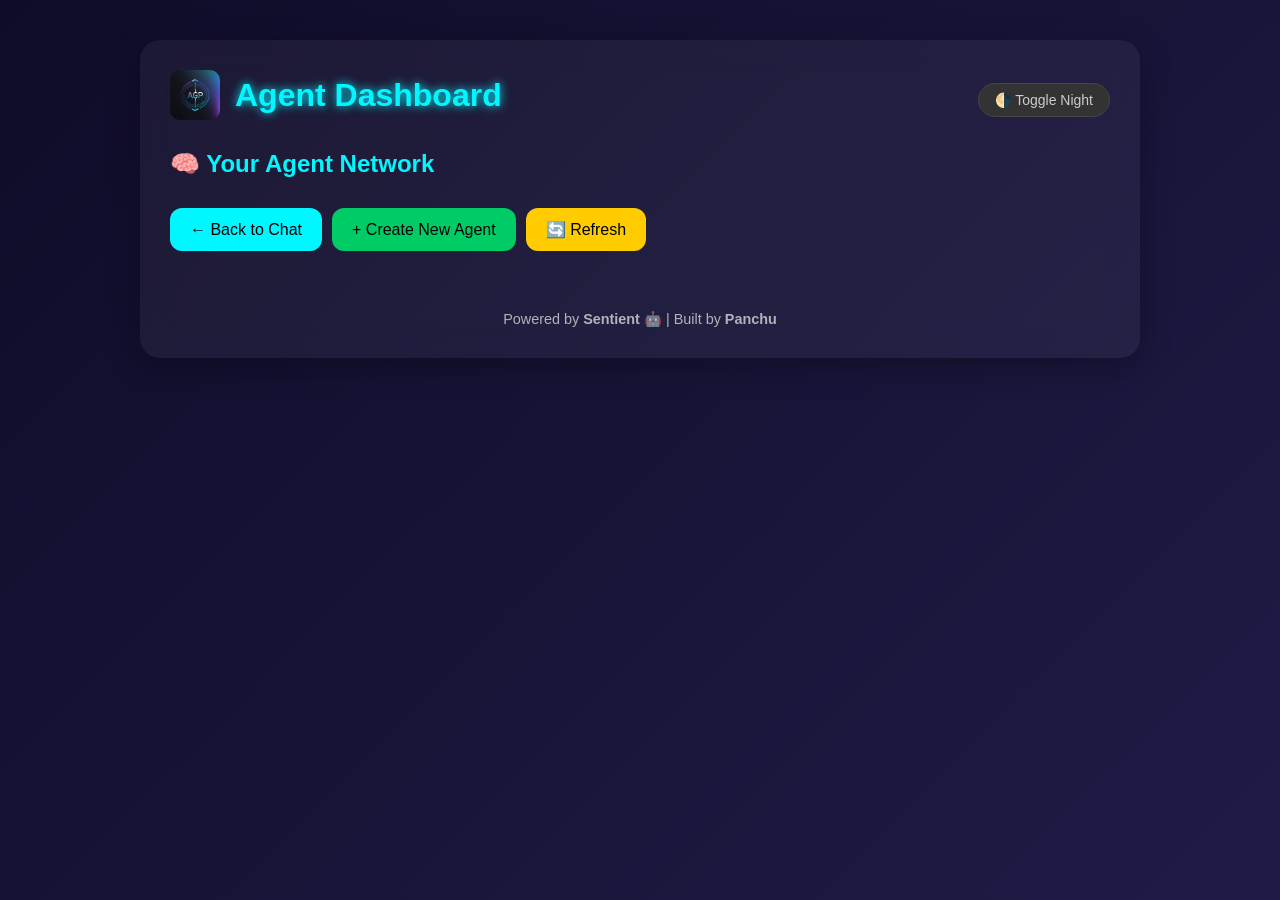
==== templates/dashboard.html @ e03869d6 "🧠 Final working version — overwriting remote with clean project" ====
<!DOCTYPE html>
<html lang="en">
<head>
  <meta charset="UTF-8" />
  <title>AGP - Agent Dashboard</title>
  <meta name="viewport" content="width=device-width, initial-scale=1.0" />
  <style>
    * { margin: 0; padding: 0; box-sizing: border-box; }
    html, body {
      height: 100%;
      font-family: 'Segoe UI', sans-serif;
      color: #f1f1f1;
      overflow-x: hidden;
      background: linear-gradient(135deg, #0f0c29, #302b63, #24243e);
      background-size: 400% 400%;
      animation: gradientBG 20s ease infinite;
    }

    @keyframes gradientBG {
      0% { background-position: 0% 50%; }
      50% { background-position: 100% 50%; }
      100% { background-position: 0% 50%; }
    }

    canvas#bg-canvas {
      position: fixed;
      top: 0;
      left: 0;
      width: 100vw;
      height: 100vh;
      z-index: -1;
      background: transparent;
    }

    .container {
      max-width: 1000px;
      margin: 40px auto;
      padding: 30px;
      background: rgba(255, 255, 255, 0.05);
      border-radius: 20px;
      backdrop-filter: blur(16px);
      box-shadow: 0 8px 32px rgba(0, 0, 0, 0.3);
    }

    .logo-bar {
      display: flex;
      align-items: center;
      justify-content: space-between;
      flex-wrap: wrap;
      margin-bottom: 30px;
    }

    .logo-left {
      display: flex;
      align-items: center;
      gap: 15px;
    }

    .logo-left img {
      width: 50px;
      height: 50px;
      border-radius: 10px;
    }

    h1 {
      font-size: 2em;
      color: #00f7ff;
      text-shadow: 0 0 10px #00f7ff;
    }

    h2 {
      font-size: 1.5em;
      color: #00f7ff;
      margin-bottom: 20px;
    }

    button {
      background-color: #00f7ff;
      color: #000;
      border: none;
      padding: 12px 20px;
      font-size: 16px;
      border-radius: 12px;
      margin-top: 10px;
      cursor: pointer;
      transition: background 0.3s ease, transform 0.2s ease;
    }

    button:hover {
      background-color: #02d0d0;
      transform: translateY(-2px);
    }

    .toggle-dark {
      font-size: 14px;
      padding: 8px 16px;
      border-radius: 20px;
      background: #333;
      color: #ccc;
      border: 1px solid #444;
    }

    .agent-grid {
      display: grid;
      grid-template-columns: repeat(auto-fill, minmax(300px, 1fr));
      gap: 20px;
      margin-top: 20px;
    }

    .agent-card {
      background: rgba(0, 0, 0, 0.2);
      border-radius: 15px;
      padding: 20px;
      transition: transform 0.3s ease, box-shadow 0.3s ease;
      position: relative;
    }

    .agent-card:hover {
      transform: translateY(-5px);
      box-shadow: 0 10px 20px rgba(0, 0, 0, 0.3);
    }

    .agent-header {
      display: flex;
      align-items: center;
      margin-bottom: 15px;
    }

    .agent-avatar {
      font-size: 2.5em;
      margin-right: 15px;
      background: rgba(0, 247, 255, 0.1);
      width: 60px;
      height: 60px;
      display: flex;
      align-items: center;
      justify-content: center;
      border-radius: 50%;
      box-shadow: 0 0 15px rgba(0, 247, 255, 0.3);
    }

    .agent-info h3 {
      font-size: 1.2em;
      margin-bottom: 5px;
      color: #00f7ff;
    }

    .agent-role {
      font-size: 0.9em;
      opacity: 0.7;
    }

    .agent-stats {
      margin-top: 15px;
      font-size: 0.9em;
    }

    .agent-stats div {
      margin-bottom: 8px;
      display: flex;
      justify-content: space-between;
    }

    .agent-stats span:first-child {
      opacity: 0.7;
    }

    .agent-actions {
      display: flex;
      gap: 10px;
      margin-top: 20px;
    }

    .agent-actions button {
      flex: 1;
      padding: 8px 0;
      font-size: 14px;
    }

    .btn-view {
      background-color: #00f7ff;
    }

    .btn-edit {
      background-color: #ffcc00;
    }

    .btn-delete {
      background-color: #ff3366;
    }

    .status-badge {
      position: absolute;
      top: 15px;
      right: 15px;
      padding: 5px 10px;
      border-radius: 20px;
      font-size: 12px;
      font-weight: bold;
    }

    .status-active {
      background-color: #00cc66;
      color: #fff;
    }

    .status-inactive {
      background-color: #999;
      color: #fff;
    }

    .trait-list {
      margin-top: 15px;
      font-size: 0.9em;
    }

    .trait-item {
      display: flex;
      justify-content: space-between;
      margin-bottom: 5px;
      padding-bottom: 5px;
      border-bottom: 1px solid rgba(255, 255, 255, 0.1);
    }

    .trait-name {
      opacity: 0.7;
    }

    .trait-value {
      color: #00f7ff;
    }

    .empty-state {
      text-align: center;
      padding: 50px 0;
      opacity: 0.7;
    }

    .empty-state p {
      margin-bottom: 20px;
    }

    .nav-buttons {
      display: flex;
      justify-content: space-between;
      margin-top: 30px;
    }

    .footer {
      margin-top: 40px;
      font-size: 0.9em;
      text-align: center;
      opacity: 0.7;
    }

    .modal {
      display: none;
      position: fixed;
      top: 0;
      left: 0;
      width: 100%;
      height: 100%;
      background: rgba(0, 0, 0, 0.7);
      z-index: 100;
      align-items: center;
      justify-content: center;
    }

    .modal-content {
      background: #1a1a2e;
      border-radius: 15px;
      padding: 30px;
      width: 90%;
      max-width: 500px;
      box-shadow: 0 0 30px rgba(0, 0, 0, 0.5);
    }

    .modal-header {
      display: flex;
      justify-content: space-between;
      align-items: center;
      margin-bottom: 20px;
    }

    .modal-header h3 {
      color: #00f7ff;
      font-size: 1.5em;
    }

    .close-modal {
      background: none;
      border: none;
      color: #fff;
      font-size: 1.5em;
      cursor: pointer;
      margin: 0;
      padding: 0;
    }

    .modal-body {
      margin-bottom: 20px;
    }

    .modal-footer {
      display: flex;
      justify-content: flex-end;
      gap: 10px;
    }

    .dark-mode {
      background: #f1f1f1;
      color: #111;
    }

    .dark-mode .container {
      background: rgba(255, 255, 255, 0.7);
      color: #111;
    }

    .dark-mode button {
      background-color: #111;
      color: #00f7ff;
    }

    .dark-mode .toggle-dark {
      background: #eee;
      color: #111;
    }

    .dark-mode .agent-card {
      background: rgba(200, 200, 200, 0.3);
    }

    .dark-mode h1, .dark-mode h2, .dark-mode h3 {
      color: #222;
      text-shadow: none;
    }

    .dark-mode .agent-info h3 {
      color: #222;
    }

    .dark-mode .trait-value {
      color: #222;
    }

    .dark-mode .modal-content {
      background: #f5f5f5;
      color: #111;
    }

    .dark-mode .modal-header h3 {
      color: #111;
    }

    .dark-mode .close-modal {
      color: #111;
    }
  </style>
</head>
<body>
  <canvas id="bg-canvas"></canvas>

  <div class="container">
    <div class="logo-bar">
      <div class="logo-left">
        <img src="/static/LOGO.png" alt="AGP Logo">
        <h1>Agent Dashboard</h1>
      </div>
      <button class="toggle-dark" onclick="toggleDark()">🌗 Toggle Night</button>
    </div>

    <div class="dashboard-header">
      <h2>🧠 Your Agent Network</h2>
      <div style="display: flex; gap: 10px; margin-bottom: 20px;">
        <button onclick="window.location.href='/'">← Back to Chat</button>
        <button onclick="window.location.href='/builder'" style="background-color: #00cc66;">+ Create New Agent</button>
        <button onclick="refreshAgents()" style="background-color: #ffcc00;">🔄 Refresh</button>
      </div>
    </div>

    <div id="agent-grid" class="agent-grid">
      <!-- Agents will be loaded here -->
      <div class="empty-state" id="empty-state" style="display: none;">
        <p>You don't have any agents yet.</p>
        <button onclick="window.location.href='/builder'">Create Your First Agent</button>
      </div>
    </div>

    <div class="footer">
      Powered by <strong>Sentient</strong> 🤖 | Built by <strong>Panchu</strong>
    </div>
  </div>

  <!-- Delete Confirmation Modal -->
  <div id="delete-modal" class="modal">
    <div class="modal-content">
      <div class="modal-header">
        <h3>Confirm Deletion</h3>
        <button class="close-modal" onclick="closeModal('delete-modal')">&times;</button>
      </div>
      <div class="modal-body">
        <p>Are you sure you want to delete this agent? This action cannot be undone.</p>
        <p id="delete-agent-name" style="font-weight: bold; margin-top: 10px;"></p>
      </div>
      <div class="modal-footer">
        <button onclick="closeModal('delete-modal')">Cancel</button>
        <button id="confirm-delete" style="background-color: #ff3366;">Delete</button>
      </div>
    </div>
  </div>

  <!-- Agent Details Modal -->
  <div id="details-modal" class="modal">
    <div class="modal-content">
      <div class="modal-header">
        <h3>Agent Details</h3>
        <button class="close-modal" onclick="closeModal('details-modal')">&times;</button>
      </div>
      <div class="modal-body" id="agent-details-content">
        <!-- Agent details will be loaded here -->
      </div>
      <div class="modal-footer">
        <button onclick="closeModal('details-modal')">Close</button>
      </div>
    </div>
  </div>

  <script>
    // Load agents on page load
    document.addEventListener('DOMContentLoaded', loadAgents);

    async function loadAgents() {
      try {
        const response = await fetch('/agents');
        const agents = await response.json();

        const agentGrid = document.getElementById('agent-grid');
        const emptyState = document.getElementById('empty-state');

        // Clear existing content
        agentGrid.innerHTML = '';

        if (Object.keys(agents).length === 0) {
          emptyState.style.display = 'block';
          agentGrid.appendChild(emptyState);
          return;
        }

        emptyState.style.display = 'none';

        // Sort agents by creation date (newest first)
        const sortedAgents = Object.entries(agents).sort((a, b) => {
          return new Date(b[1].created) - new Date(a[1].created);
        });

        for (const [name, data] of sortedAgents) {
          // Create agent card
          const card = document.createElement('div');
          card.className = 'agent-card';

          // Fetch agent traits
          let traits = {};
          try {
            const traitsResponse = await fetch(`/agent-traits/${name}`);
            if (traitsResponse.ok) {
              traits = await traitsResponse.json();
            }
          } catch (error) {
            console.error(`Error fetching traits for ${name}:`, error);
          }

          // Status badge
          const statusBadge = document.createElement('div');
          statusBadge.className = `status-badge ${data.active ? 'status-active' : 'status-inactive'}`;
          statusBadge.textContent = data.active ? 'Active' : 'Inactive';
          card.appendChild(statusBadge);

          // Agent header
          const header = document.createElement('div');
          header.className = 'agent-header';

          const avatar = document.createElement('div');
          avatar.className = 'agent-avatar';
          avatar.textContent = data.avatar || '🤖';

          const info = document.createElement('div');
          info.className = 'agent-info';

          const name_el = document.createElement('h3');
          name_el.textContent = name;

          const role = document.createElement('div');
          role.className = 'agent-role';
          role.textContent = data.role || 'Assistant';

          info.appendChild(name_el);
          info.appendChild(role);

          header.appendChild(avatar);
          header.appendChild(info);
          card.appendChild(header);

          // Agent stats
          const stats = document.createElement('div');
          stats.className = 'agent-stats';

          const created = document.createElement('div');
          created.innerHTML = `<span>Created:</span> <span>${formatDate(data.created)}</span>`;
          stats.appendChild(created);

          card.appendChild(stats);

          // Trait preview (show up to 3 traits)
          if (Object.keys(traits).length > 0) {
            const traitList = document.createElement('div');
            traitList.className = 'trait-list';

            const traitEntries = Object.entries(traits).slice(0, 3);
            traitEntries.forEach(([traitName, traitValue]) => {
              const traitItem = document.createElement('div');
              traitItem.className = 'trait-item';
              traitItem.innerHTML = `
                <span class="trait-name">${capitalizeFirstLetter(traitName)}:</span>
                <span class="trait-value">${capitalizeFirstLetter(traitValue)}</span>
              `;
              traitList.appendChild(traitItem);
            });

            if (Object.keys(traits).length > 3) {
              const moreTrait = document.createElement('div');
              moreTrait.style.textAlign = 'center';
              moreTrait.style.marginTop = '10px';
              moreTrait.style.fontSize = '0.8em';
              moreTrait.style.opacity = '0.7';
              moreTrait.textContent = `+ ${Object.keys(traits).length - 3} more traits`;
              traitList.appendChild(moreTrait);
            }

            card.appendChild(traitList);
          }

          // Agent actions
          const actions = document.createElement('div');
          actions.className = 'agent-actions';

          const viewBtn = document.createElement('button');
          viewBtn.className = 'btn-view';
          viewBtn.textContent = 'View Details';
          viewBtn.onclick = () => viewAgentDetails(name, data, traits);

          const chatBtn = document.createElement('button');
          chatBtn.textContent = 'Chat';
          chatBtn.onclick = () => window.location.href = `/?agent=${name}`;

          const deleteBtn = document.createElement('button');
          deleteBtn.className = 'btn-delete';
          deleteBtn.textContent = 'Delete';
          deleteBtn.onclick = () => confirmDeleteAgent(name);

          actions.appendChild(viewBtn);
          actions.appendChild(chatBtn);
          actions.appendChild(deleteBtn);

          card.appendChild(actions);

          // Add card to grid
          agentGrid.appendChild(card);
        }
      } catch (error) {
        console.error('Error loading agents:', error);
        alert('Failed to load agents. Please try again.');
      }
    }

    function refreshAgents() {
      loadAgents();
    }

    function viewAgentDetails(name, data, traits) {
      const detailsContent = document.getElementById('agent-details-content');

      let traitsHtml = '';
      if (Object.keys(traits).length > 0) {
        traitsHtml = `
          <h4 style="margin-top: 20px; margin-bottom: 10px;">Traits</h4>
          <div class="trait-list" style="max-height: 200px; overflow-y: auto;">
            ${Object.entries(traits).map(([traitName, traitValue]) => `
              <div class="trait-item">
                <span class="trait-name">${capitalizeFirstLetter(traitName)}:</span>
                <span class="trait-value">${capitalizeFirstLetter(traitValue)}</span>
              </div>
            `).join('')}
          </div>
        `;
      }

      detailsContent.innerHTML = `
        <div style="display: flex; align-items: center; margin-bottom: 20px;">
          <div style="font-size: 3em; margin-right: 20px;">${data.avatar || '🤖'}</div>
          <div>
            <h3 style="margin-bottom: 5px;">${name}</h3>
            <div>${data.role || 'Assistant'}</div>
          </div>
        </div>

        <div style="margin-bottom: 15px;">
          <div><strong>Status:</strong> ${data.active ? 'Active' : 'Inactive'}</div>
          <div><strong>Created:</strong> ${formatDate(data.created)}</div>
        </div>

        ${traitsHtml}

        <div style="margin-top: 20px; display: flex; gap: 10px;">
          <button onclick="window.location.href='/?agent=${name}'">Chat with Agent</button>
          <button style="background-color: ${data.active ? '#ff3366' : '#00cc66'}"
                  onclick="toggleAgentStatus('${name}', ${!data.active})">
            ${data.active ? 'Deactivate' : 'Activate'}
          </button>
        </div>
      `;

      openModal('details-modal');
    }

    async function toggleAgentStatus(name, active) {
      try {
        const response = await fetch('/toggle-agent-status', {
          method: 'POST',
          headers: {
            'Content-Type': 'application/json'
          },
          body: JSON.stringify({ name, active })
        });

        if (response.ok) {
          closeModal('details-modal');
          loadAgents();
        } else {
          alert('Failed to update agent status');
        }
      } catch (error) {
        console.error('Error toggling agent status:', error);
        alert('Failed to update agent status');
      }
    }

    function confirmDeleteAgent(name) {
      document.getElementById('delete-agent-name').textContent = name;
      document.getElementById('confirm-delete').onclick = () => deleteAgent(name);
      openModal('delete-modal');
    }

    async function deleteAgent(name) {
      try {
        const response = await fetch('/delete-agent', {
          method: 'POST',
          headers: {
            'Content-Type': 'application/json'
          },
          body: JSON.stringify({ name })
        });

        if (response.ok) {
          closeModal('delete-modal');
          loadAgents();
        } else {
          alert('Failed to delete agent');
        }
      } catch (error) {
        console.error('Error deleting agent:', error);
        alert('Failed to delete agent');
      }
    }

    function openModal(modalId) {
      document.getElementById(modalId).style.display = 'flex';
    }

    function closeModal(modalId) {
      document.getElementById(modalId).style.display = 'none';
    }

    function formatDate(dateString) {
      const date = new Date(dateString);
      return date.toLocaleDateString() + ' ' + date.toLocaleTimeString();
    }

    function capitalizeFirstLetter(string) {
      return string.charAt(0).toUpperCase() + string.slice(1);
    }

    // Dark mode toggle
    function toggleDark() {
      document.body.classList.toggle('dark-mode');
      const btn = document.querySelector('.toggle-dark');
      btn.innerText = document.body.classList.contains('dark-mode')
        ? '🌞 Toggle Day'
        : '🌗 Toggle Night';
    }

    // Star particle background
    const canvas = document.getElementById('bg-canvas');
    const ctx = canvas.getContext('2d');
    canvas.width = window.innerWidth;
    canvas.height = window.innerHeight;

    let stars = [];

    function initStars() {
      stars = [];
      for (let i = 0; i < 150; i++) {
        stars.push({
          x: Math.random() * canvas.width,
          y: Math.random() * canvas.height,
          radius: Math.random() * 1.5 + 0.5,
          dx: (Math.random() - 0.5) * 0.2,
          dy: (Math.random() - 0.5) * 0.2,
          alpha: Math.random()
        });
      }
    }

    function drawStars() {
      ctx.clearRect(0, 0, canvas.width, canvas.height);
      stars.forEach((star) => {
        ctx.beginPath();
        ctx.arc(star.x, star.y, star.radius, 0, Math.PI * 2);
        ctx.fillStyle = `rgba(255, 255, 255, ${star.alpha})`;
        ctx.fill();

        star.x += star.dx;
        star.y += star.dy;

        if (star.x < 0) star.x = canvas.width;
        if (star.x > canvas.width) star.x = 0;
        if (star.y < 0) star.y = canvas.height;
        if (star.y > canvas.height) star.y = 0;
      });
      requestAnimationFrame(drawStars);
    }

    window.addEventListener('resize', () => {
      canvas.width = window.innerWidth;
      canvas.height = window.innerHeight;
      initStars();
    });

    initStars();
    drawStars();

    // Close modals when clicking outside
    window.onclick = function(event) {
      const modals = document.getElementsByClassName('modal');
      for (let i = 0; i < modals.length; i++) {
        if (event.target === modals[i]) {
          modals[i].style.display = 'none';
        }
      }
    };
  </script>
</body>
</html>
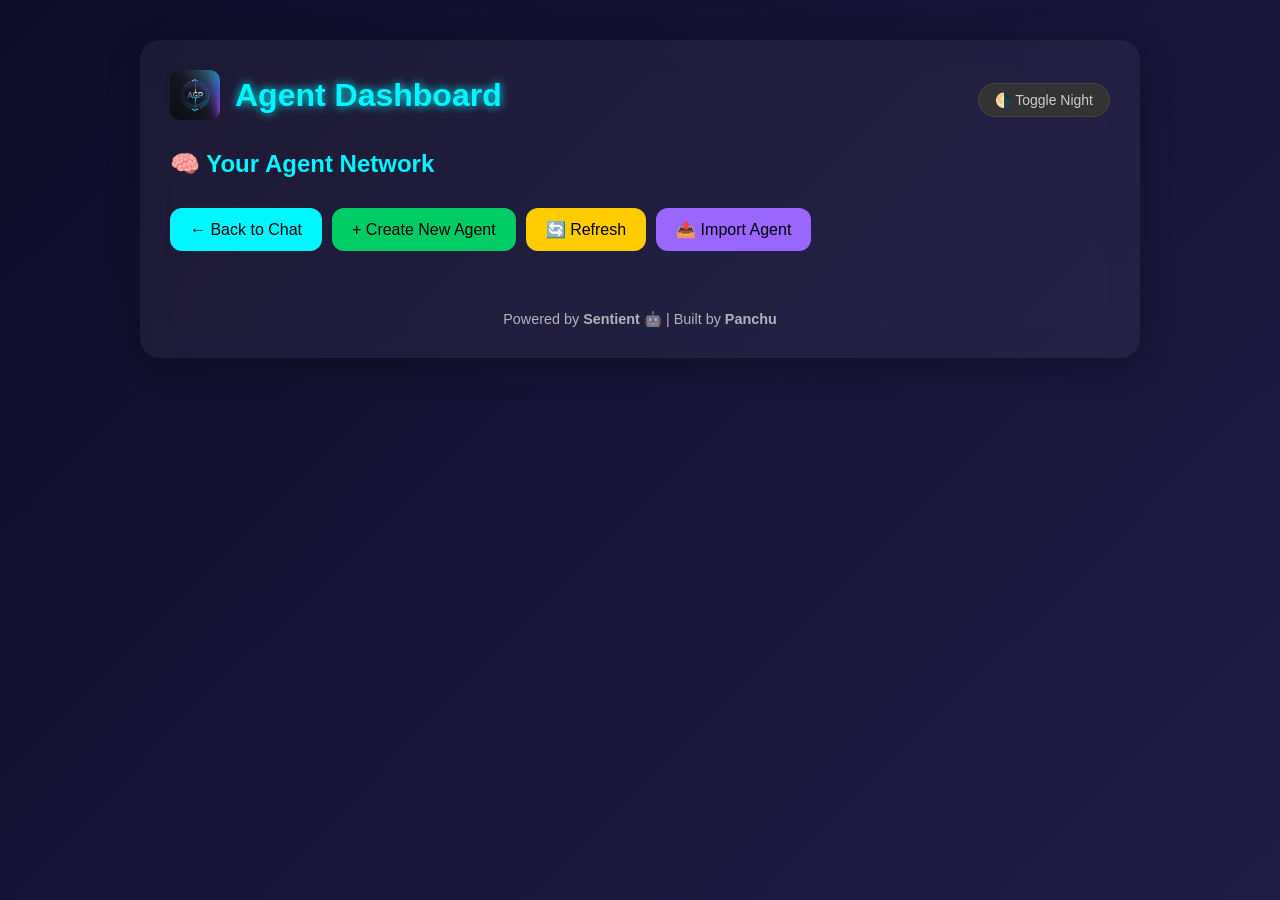
==== commit 2b411c92: "Implemented agent export/import functionality with ZIP packaging and UI integration" ====
--- a/templates/dashboard.html
+++ b/templates/dashboard.html
@@ -16,6 +16,20 @@
       animation: gradientBG 20s ease infinite;
     }
 
+    /* Loading spinner */
+    .loading-spinner {
+      width: 20px;
+      height: 20px;
+      border: 3px solid rgba(0, 247, 255, 0.3);
+      border-radius: 50%;
+      border-top-color: #00f7ff;
+      animation: spin 1s ease-in-out infinite;
+    }
+
+    @keyframes spin {
+      to { transform: rotate(360deg); }
+    }
+
     @keyframes gradientBG {
       0% { background-position: 0% 50%; }
       50% { background-position: 100% 50%; }
@@ -372,10 +386,11 @@
 
     <div class="dashboard-header">
       <h2>🧠 Your Agent Network</h2>
-      <div style="display: flex; gap: 10px; margin-bottom: 20px;">
+      <div style="display: flex; gap: 10px; margin-bottom: 20px; flex-wrap: wrap;">
         <button onclick="window.location.href='/'">← Back to Chat</button>
         <button onclick="window.location.href='/builder'" style="background-color: #00cc66;">+ Create New Agent</button>
         <button onclick="refreshAgents()" style="background-color: #ffcc00;">🔄 Refresh</button>
+        <button onclick="openImportModal()" style="background-color: #9966ff;">📤 Import Agent</button>
       </div>
     </div>
 
@@ -426,9 +441,38 @@
     </div>
   </div>
 
+  <!-- Import Agent Modal -->
+  <div id="import-modal" class="modal">
+    <div class="modal-content">
+      <div class="modal-header">
+        <h3>Import Agent</h3>
+        <button class="close-modal" onclick="closeModal('import-modal')">&times;</button>
+      </div>
+      <div class="modal-body">
+        <p>Select an agent ZIP file to import:</p>
+        <form id="import-form" enctype="multipart/form-data" style="margin-top: 20px;">
+          <input type="file" id="agent-zip" name="file" accept=".zip" style="display: block; margin-bottom: 20px; width: 100%;">
+          <div id="import-status" style="margin-top: 10px; display: none;">
+            <div style="display: flex; align-items: center; gap: 10px;">
+              <div class="loading-spinner"></div>
+              <span>Importing agent...</span>
+            </div>
+          </div>
+        </form>
+      </div>
+      <div class="modal-footer">
+        <button onclick="closeModal('import-modal')">Cancel</button>
+        <button id="import-button" style="background-color: #00cc66;">Import</button>
+      </div>
+    </div>
+  </div>
+
   <script>
     // Load agents on page load
-    document.addEventListener('DOMContentLoaded', loadAgents);
+    document.addEventListener('DOMContentLoaded', function() {
+      loadAgents();
+      setupImportForm();
+    });
 
     async function loadAgents() {
       try {
@@ -611,11 +655,14 @@
 
         ${traitsHtml}
 
-        <div style="margin-top: 20px; display: flex; gap: 10px;">
+        <div style="margin-top: 20px; display: flex; gap: 10px; flex-wrap: wrap;">
           <button onclick="window.location.href='/?agent=${name}'">Chat with Agent</button>
           <button style="background-color: ${data.active ? '#ff3366' : '#00cc66'}"
                   onclick="toggleAgentStatus('${name}', ${!data.active})">
             ${data.active ? 'Deactivate' : 'Activate'}
+          </button>
+          <button style="background-color: #9966ff;" onclick="exportAgent('${name}')">
+            📥 Export Agent
           </button>
         </div>
       `;
@@ -679,6 +726,12 @@
 
     function closeModal(modalId) {
       document.getElementById(modalId).style.display = 'none';
+
+      // Reset import form if closing import modal
+      if (modalId === 'import-modal') {
+        document.getElementById('import-form').reset();
+        document.getElementById('import-status').style.display = 'none';
+      }
     }
 
     function formatDate(dateString) {
@@ -754,10 +807,73 @@
       const modals = document.getElementsByClassName('modal');
       for (let i = 0; i < modals.length; i++) {
         if (event.target === modals[i]) {
-          modals[i].style.display = 'none';
+          closeModal(modals[i].id);
         }
       }
     };
+
+    // Export agent function
+    function exportAgent(name) {
+      window.location.href = `/export-agent/${name}`;
+    }
+
+    // Open import modal
+    function openImportModal() {
+      openModal('import-modal');
+    }
+
+    // Setup import form
+    function setupImportForm() {
+      const importButton = document.getElementById('import-button');
+      const importForm = document.getElementById('import-form');
+      const importStatus = document.getElementById('import-status');
+
+      importButton.addEventListener('click', async function() {
+        const fileInput = document.getElementById('agent-zip');
+        if (!fileInput.files || fileInput.files.length === 0) {
+          alert('Please select a ZIP file to import');
+          return;
+        }
+
+        const file = fileInput.files[0];
+        if (!file.name.endsWith('.zip')) {
+          alert('Please select a valid ZIP file');
+          return;
+        }
+
+        // Show loading status
+        importStatus.style.display = 'block';
+        importButton.disabled = true;
+
+        // Create form data
+        const formData = new FormData();
+        formData.append('file', file);
+
+        try {
+          const response = await fetch('/import-agent', {
+            method: 'POST',
+            body: formData
+          });
+
+          const result = await response.json();
+
+          if (response.ok) {
+            alert(result.message);
+            closeModal('import-modal');
+            loadAgents();
+          } else {
+            alert(`Error: ${result.error || 'Failed to import agent'}`);
+          }
+        } catch (error) {
+          console.error('Error importing agent:', error);
+          alert('Failed to import agent. Please try again.');
+        } finally {
+          // Hide loading status
+          importStatus.style.display = 'none';
+          importButton.disabled = false;
+        }
+      });
+    }
   </script>
 </body>
 </html>
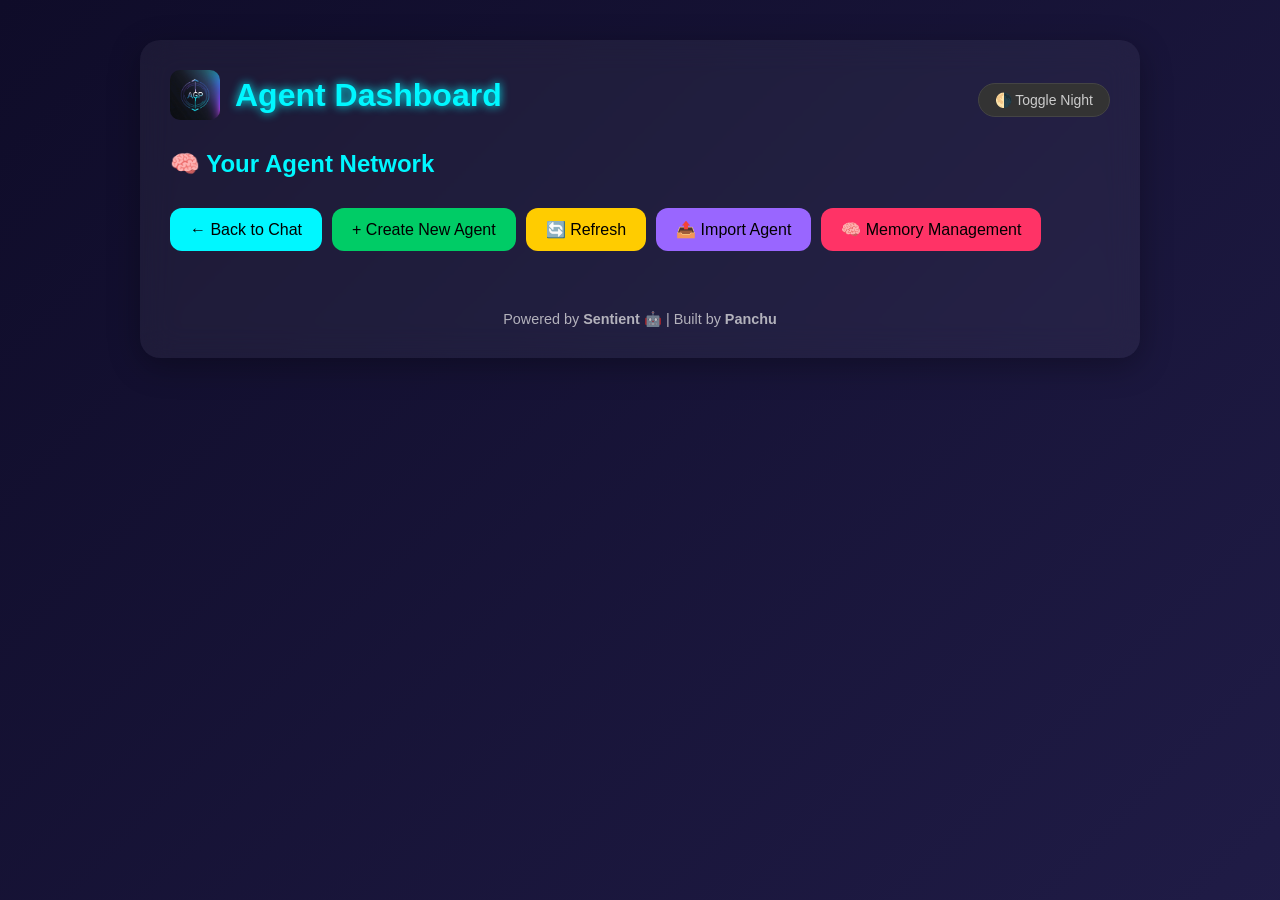
==== commit 050e9633: "Added Advanced Memory System: categories, importance ranking, memory management UI and API" ====
--- a/templates/dashboard.html
+++ b/templates/dashboard.html
@@ -391,6 +391,7 @@
         <button onclick="window.location.href='/builder'" style="background-color: #00cc66;">+ Create New Agent</button>
         <button onclick="refreshAgents()" style="background-color: #ffcc00;">🔄 Refresh</button>
         <button onclick="openImportModal()" style="background-color: #9966ff;">📤 Import Agent</button>
+        <button onclick="window.location.href='/memory'" style="background-color: #ff3366;">🧠 Memory Management</button>
       </div>
     </div>
 
